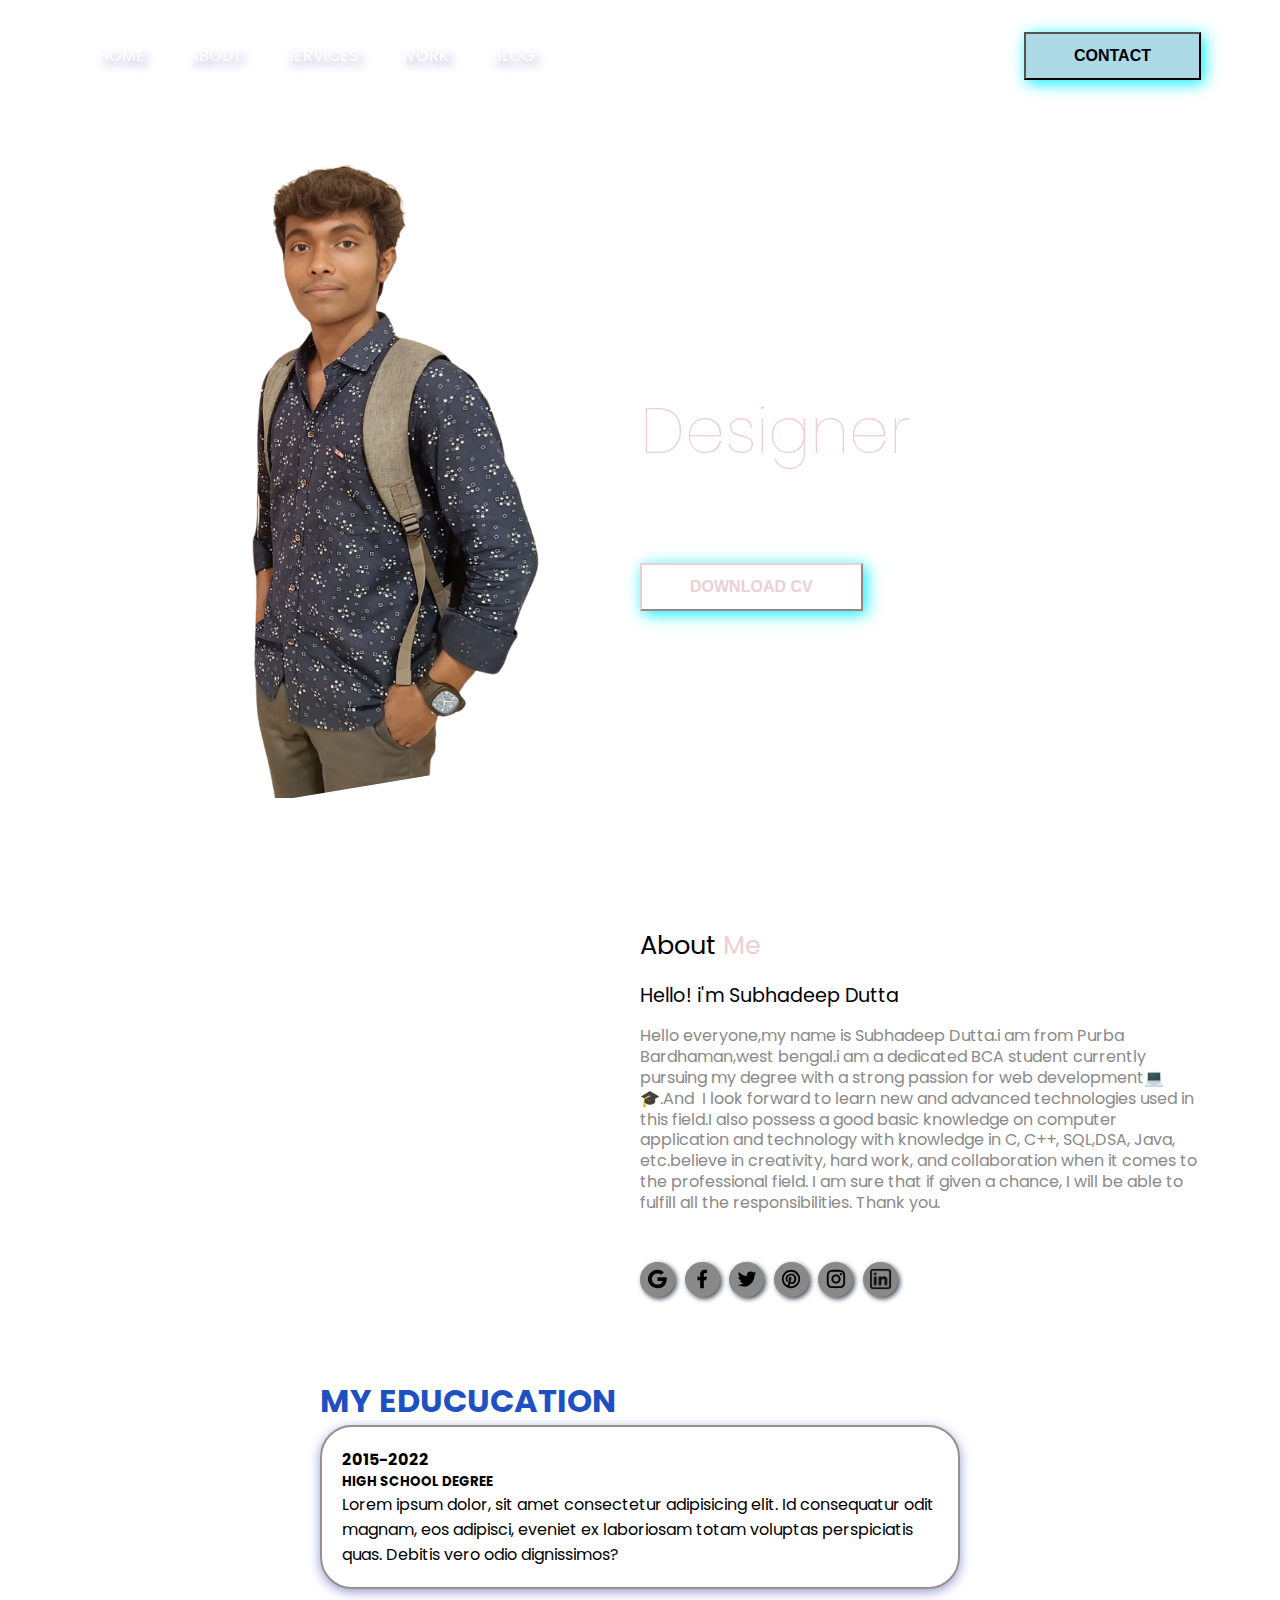
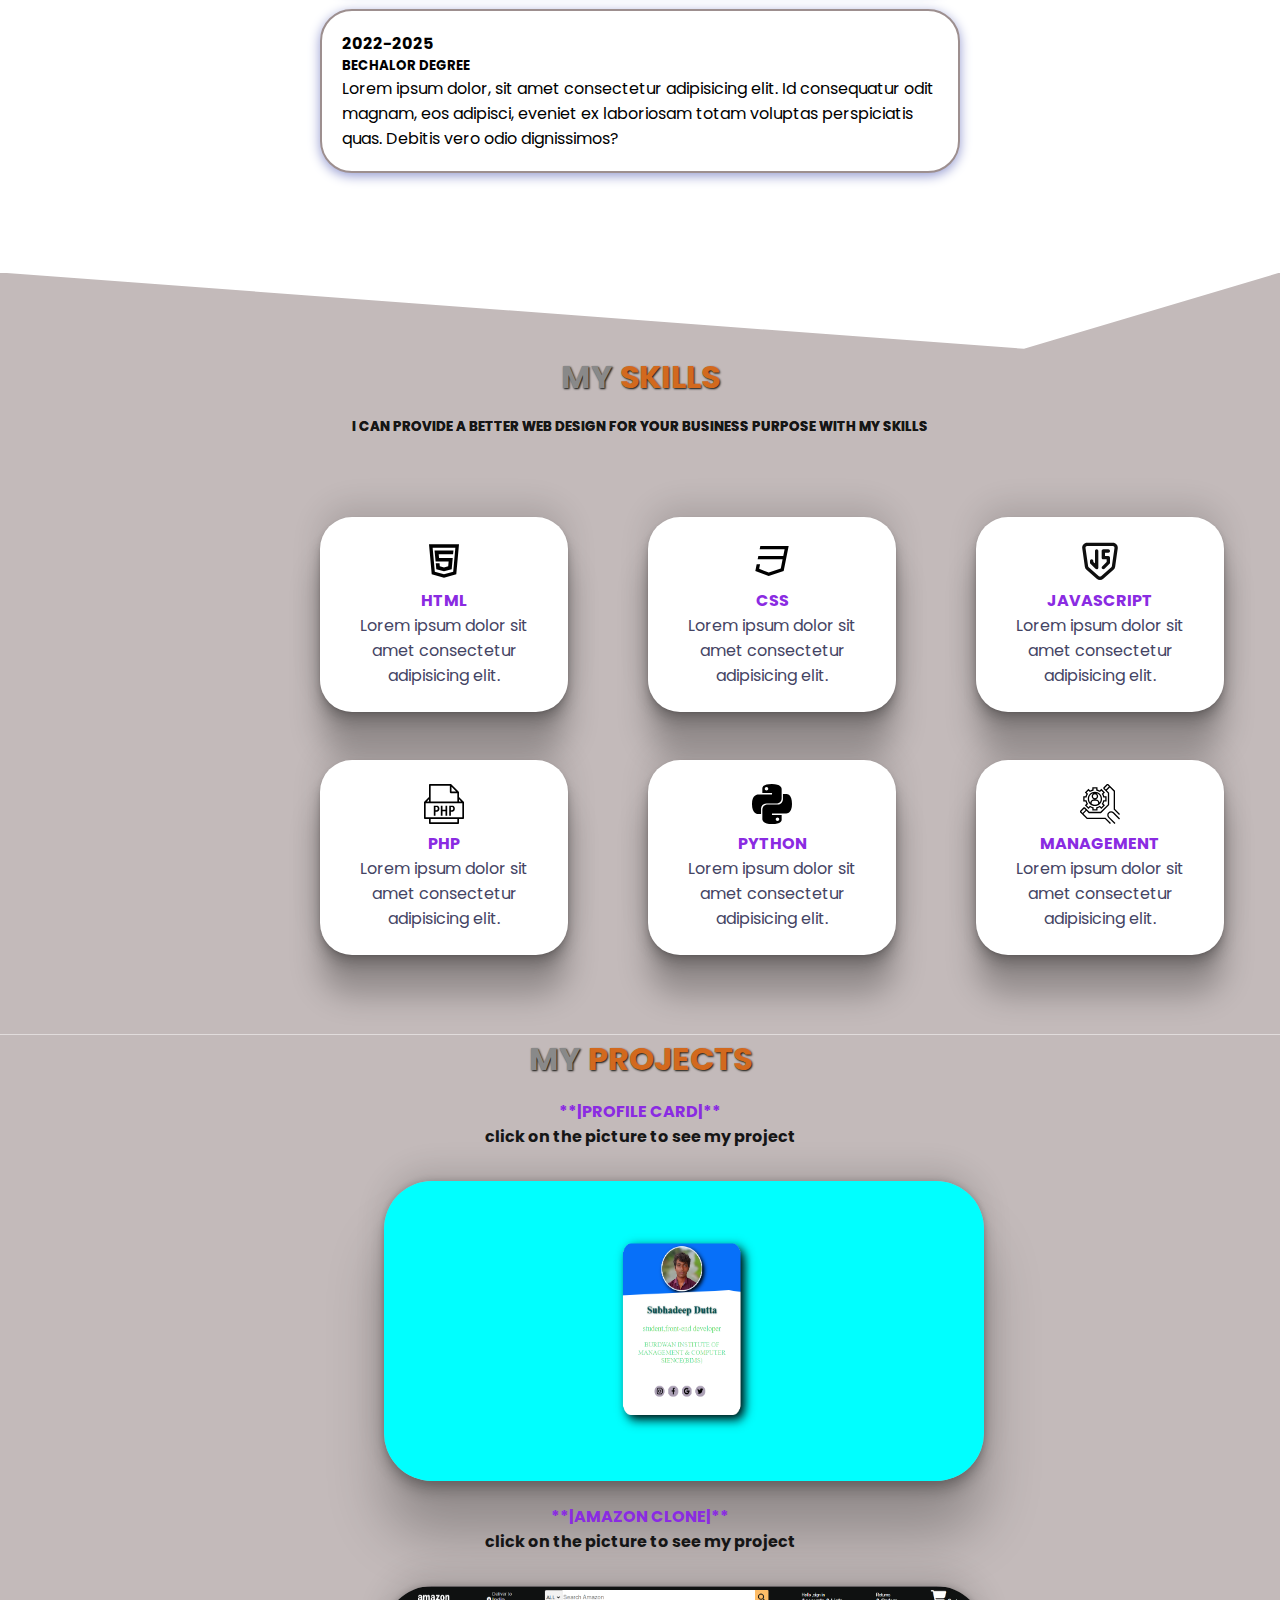
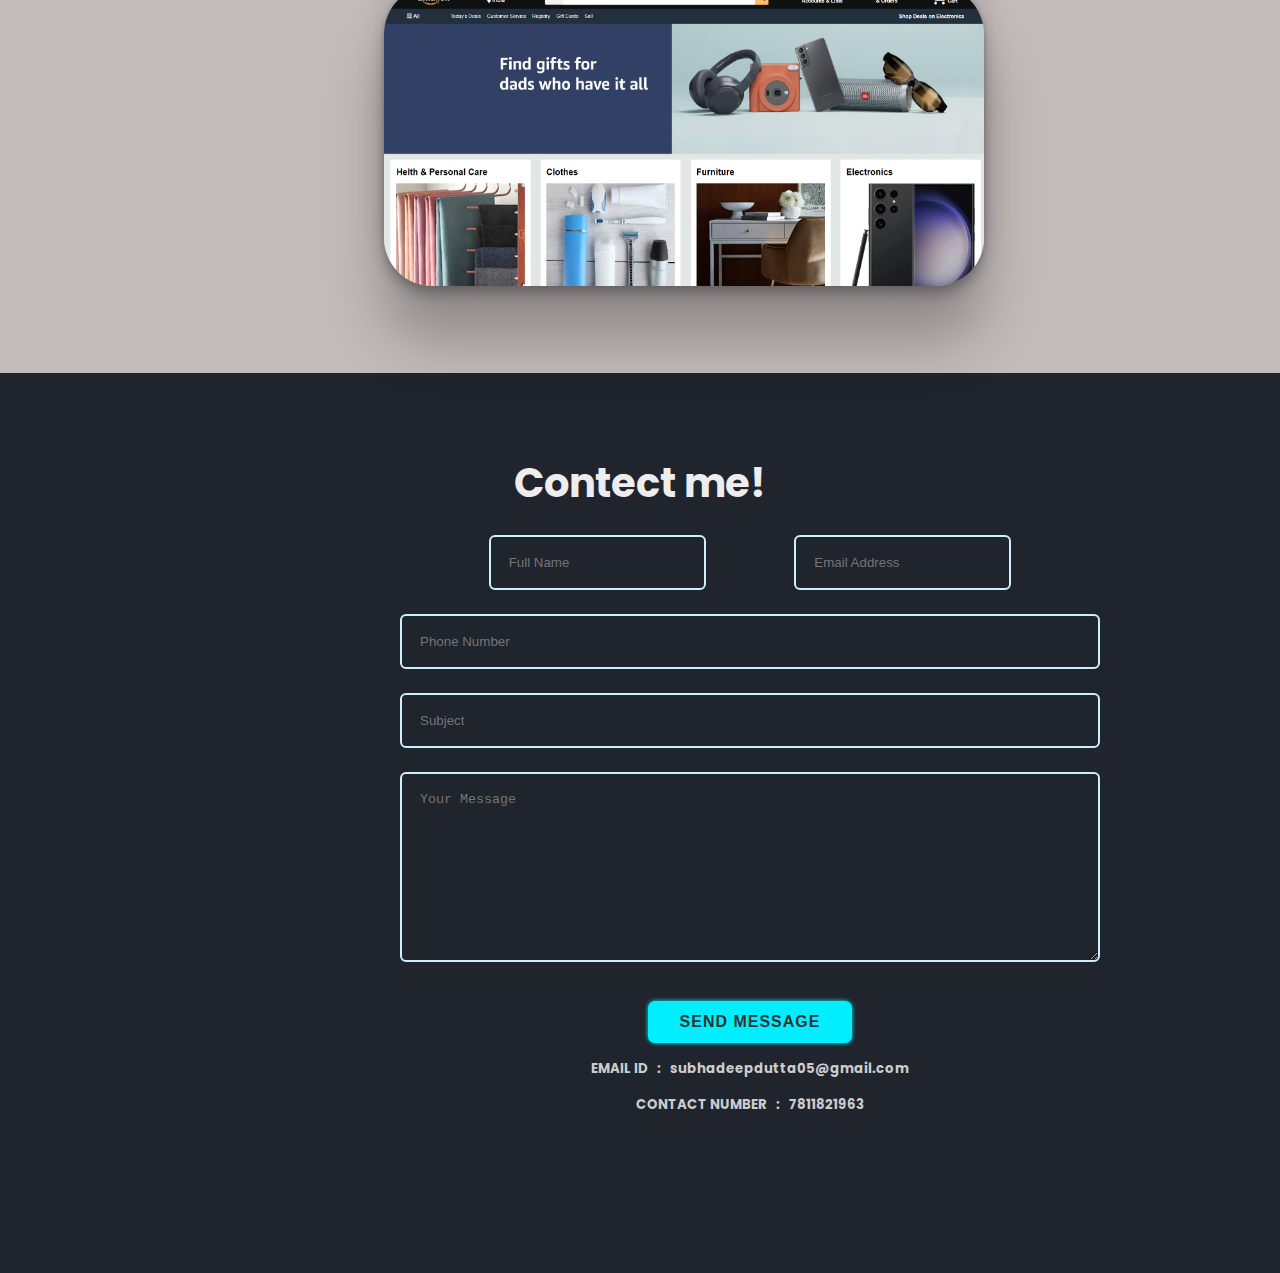
==== index.html @ d921f300 "Add files via upload" ====
<!DOCTYPE html>
<html lang="en">

<head>
    <meta charset="UTF-8">
    <meta name="viewport" content="width=device-width, initial-scale=1.0">
    <title>Document</title>
    <link rel="stylesheet" href="style.css">
<link href="https://fonts.googleapis.com/css2?family=Poppins&display=swap" rel="stylesheet">
</head>

<body>
   <header>
      <div class="container">
          <nav id="main-nav" class="flex items-center justify-between">
              <div class="left flex items-center">
                  <div>
                      <a href="#">Home</a>
                      <a href="#about">About</a>
                      <a href="#services">Services</a>
                      <a href="#work">Work</a>
                      <a href="#blog">Blog</a>
                  </div>
              </div>
              <div class="right">
                 <a href="#contacts"><button class="btn btn-primary">Contact</button></a> 
              </div>
          </nav>
          <div class="hero flex items-center justify-between">
              <div class="left flex-1 flex justify-center">
                  <img src="./images/man.png" alt="">
              </div>
              <div class="right flex-1">
                  <h6>Subhadeep Dutta</h6>
                  <h1>I'm a Web <span>Designer</span></h1>
                  <p>If you think math is hard, try web design</p>
                  <div>
                      <button class="btn btn-secondary">DOWNLOAD CV</button>
                  </div>
              </div>
          </div>
      </div>
  </header>

  <section id="about" class="about">
      <div class="container flex items-center">
          <div class="flex-1">
              <img id="about-me-img" src="./images/replicate-iamge.jpg" alt="">
          </div>
          <div class="flex-1">
              <h1>About <span>Me</span></h1>
              <h3>Hello! i'm Subhadeep Dutta</h3>
              <p>Hello everyone,my name is Subhadeep Dutta.i am from Purba Bardhaman,west bengal.i am a dedicated BCA student currently pursuing my degree with a strong passion for web development💻🎓.And  I look forward to learn new and advanced technologies used in this field.I also possess a good basic knowledge on computer application and technology with knowledge in C, C++, SQL,DSA, Java, etc.believe in creativity, hard work, and collaboration when it comes to the professional field. I am sure that if given a chance, I will be able to fulfill all the responsibilities. Thank you.</p>
                 <div class="social">
                  <a href="#"><img src="./images/website2.svg" alt=""></a>
                  <a href="https://www.facebook.com/share/PPge6ZW92AiLpZx1/?mibextid=qi2Omg"><img src="./images/facebook2.svg" alt="">
                </a>
                  <a href="#"> <img src="./images/twitter2.svg" alt=""></a>
                  <a href="#"> <img src="./images/pintrest2.svg" alt=""></a>
                  <a href="#"> <img src="./images/instagram-line.svg" alt=""></a>
                  <a href="https://www.linkedin.com/in/subhadeep-dutta-913656310?utm_source=share&utm_campaign=share_via&utm_content=profile&utm_medium=android_app"><img src="./images/linkedin-svgrepo-com.png" alt=""></a>
                </div>
            </div> 
       </div>
   </section>

  <section class="education">
        <h1>MY EDUCUCATION</h1>
        <div class="content">
             <div class="box">
              <h4>2015-2022</h4>
              <h5>HIGH SCHOOL DEGREE</h5>
               <p>Lorem ipsum dolor, sit amet consectetur adipisicing elit. Id consequatur odit magnam, eos adipisci, eveniet ex laboriosam totam voluptas perspiciatis quas. Debitis vero odio dignissimos?</p>
            </div>
            <div class="box">
               <h4>2022-2025</h4>
               <h5>BECHALOR DEGREE</h5>
               <p>Lorem ipsum dolor, sit amet consectetur adipisicing elit. Id consequatur odit magnam, eos adipisci, eveniet ex laboriosam totam voluptas perspiciatis quas. Debitis vero odio dignissimos?</p>
              </div>
        </div>
  </section>

<section id="services" class="container-3">
    <div class="header-2">
       <h1><span>MY</span> SKILLS</h1>
       <h5>I CAN PROVIDE A BETTER WEB DESIGN FOR YOUR BUSINESS PURPOSE WITH MY SKILLS</h5>
    </div>
    <div class="cards">
       <div>
        <img src="./images/html5.svg" alt="">
        <h4>HTML</h4>
        <p>Lorem ipsum dolor sit amet consectetur adipisicing elit.</p>
       </div>

       <div>
        <img src="./images/css.svg" alt="">
        <h4>CSS</h4>
        <p>Lorem ipsum dolor sit amet consectetur adipisicing elit.</p>
       </div>

       <div>
        <img src="./images/js-svgrepo-com.svg" alt="">
        <h4>JAVASCRIPT</h4>
        <p>Lorem ipsum dolor sit amet consectetur adipisicing elit.</p>
       </div>

       <div>
        <img src="./images/php-svgrepo-com.svg" alt="">
        <h4>PHP</h4>
        <p>Lorem ipsum dolor sit amet consectetur adipisicing elit.</p>
       </div>

       <div>
        <img src="./images/python-127-svgrepo-com.svg" alt="">
        <h4>PYTHON</h4>
        <p>Lorem ipsum dolor sit amet consectetur adipisicing elit.</p>
       </div>

       <div>
        <img src="./images/management-svgrepo-com.svg" alt="">
        <h4>MANAGEMENT</h4>
        <p>Lorem ipsum dolor sit amet consectetur adipisicing elit.</p>
       </div>
    </div>
</section>

<section id="work" class="container-4">
     <div class="header-2">
        <h1><span>MY</span> PROJECTS</h1>
     </div>
        <div class="1st-p">
            <h4><SPAN>**|PROFILE CARD|** </SPAN><br>click on the picture to see my project</h4>
          <a href="./project 3/sample.html"><img src="./images/Screenshot (6).png" alt=""></a>
          <h4><span>**|AMAZON CLONE|**</span><br>click on the picture to see my project</h4>
          <a href="./project 4/index.html"><img src="./images/Screenshot (3).png" alt=""></a>
        </div>
</section>

      <section id="contacts" class="Contact">
          <h2>Contect me!</h2>
          <form action="#">
              <div class="input-box">
                  <div class="input-field field">
                     <input type="text" placeholder="Full Name" id="name" class="item" autocomplete="off">
                  </div>
                 <div class="input-field field">
                    <input type="email" placeholder="Email Address" id="mail" class="item" autocomplete="off">
                 </div>
              </div>
                  <div class="input-field field">
                    <input type="text" placeholder="Phone Number" id="number" class="item" autocomplete="off">
                 </div>
                 <div class="input-field field">
                    <input type="text" placeholder="Subject" id="Subject" class="item" autocomplete="off">
                 </div>
       
              <div class="textarea-field field">
                  <textarea name="" id="message" cols="30" rows="10" placeholder="Your Message" class="item" autocomplete="off"></textarea>
              </div>
       
              <button type="submit">SEND MESSAGE</button>
              <h5>EMAIL&nbsp;ID&nbsp;&nbsp;&nbsp;:&nbsp;&nbsp;&nbsp;subhadeepdutta05@gmail.com</h5>
              <h5>CONTACT NUMBER&nbsp;&nbsp;&nbsp;:&nbsp;&nbsp;&nbsp;7811821963</h5>
           </form>
    </section>

    <script src="script.js"></script>
</body>

</html>
---- style.css ----
@import 'utilities.css';
@import 'responsive.css';
:root{
   --primary:#EDCFD3;
   --dark:#161616;
   --pure:#FFFFFF;
   --ternary:#898989;
   --light:#f2f2f2;
}
body{
   font-family: 'Poppins', sans-serif;
}
*{
   padding: 0;
   margin: 0;
   box-sizing: border-box;
   -webkit-font-smotthing:antialised;
}
header{
   background-image: url(./images/picture.jpg);
   clip-path: polygon(0 0,100% 0,100% 100%,60% 85%,0 100%);
   background-position: left;
}
.container{
   max-width: 1152px;
   padding:0 15px;
   margin: 0 auto;
}
header nav .right button{
   box-shadow: 3px 3px 15px #0ef;
}
header nav .left a{
   color: var(--pure);
   text-decoration: none;
   margin: 1.2rem;
   text-shadow:5px 5px 10px rgb(169, 165, 207);
   text-transform: uppercase;
   transition: all .3s ease;
}
header nav .left a:hover{
   color: blueviolet;
}
header nav{
   padding:2rem 0;

}
.hero{
   padding:3rem 0;
}
.hero .left img{
   width: 450px;

}
.hero .right{
   color: var(--pure);
}
.hero .right button{
   box-shadow: 3px 3px 15px #0ef;
}
.hero .right h6{
   font-size: 1.6rem;
   color: var(--pure);
   margin-bottom: 0.5rem;
}
.hero .right h1{
   font-size: 4rem;
   font-weight: 100;
   line-height: 1.3;
   margin-bottom: 2rem;
}
.hero .right h1 span{
   color: var(--primary);
}
.hero .right p{
   line-height: 1.7;
   margin-bottom: 2rem;
}
.hero .right{
   margin-top: -6rem;
}





section{
   padding:5rem 0;
}
#about-me-img{
   height: 400px;
   margin-left: 6rem;
   margin-right: 4rem;
   box-shadow: 20px 20px 40px #161616;
}
section.about h1{
   margin-bottom: 1rem;
   font-size: 1.6rem;
   font-weight: 400;
}
section.about h1 span{
   color: var(--primary);
}
section.about h3{
   font-size: 1.2rem;
   margin-bottom: 1rem;
   font-weight: 400;
}
section.about p{
   font-family: 'Comfortaa', sans-serif;
   font-family: 'Poppins', sans-serif;
   color: var(--ternary);
   line-height: 1.3rem;
}
section.about .social{
   display:flex;
}

section.about .social a{
  background: var(--ternary);
  display: flex;
  align-items: center;
  justify-content: center;
  width:35px;
  height: 35px;
  border-radius:50%;
  margin-right: 0.6rem;
  margin-top: 3rem;
  box-shadow: 2px 2px 5px #454b58;
}
section.about .social a img{
   width: 100%;
   height: 100%;
   padding:0.4rem;
}
section.about .social a:hover{
   background:var(--primary)
}






.container-3{
  background-color:#c3baba;
  clip-path: polygon(0% 0%,80% 10%,100% 0%,100% 100%, 0% 100%);
}
.header-2{
   text-align:center;
   color: chocolate;
   text-shadow: 1px 1px 2px rgb(17, 18, 12);
}
.header-2 span{
   color: var(--ternary);
   text-shadow: 1px 1px 2px rgb(15, 15, 11);
}
.header-2 h5{
   color: #161616;
   margin-top: 1rem;
   text-shadow: 0px 0px 0px ;
}
.cards img{
   height: 40px;
   margin-left: 5rem;
   margin-right: 5rem;
}
.cards{
   margin-top: 5rem;
   align-items: center;
   margin-left:20rem;
   margin-right:20rem;
   display: grid;
   grid-template-columns:repeat(3,1fr);
   grid-column-gap:5rem;
   grid-row-gap:3rem;
}
.cards div{
   background: var(--pure);
   padding-left: 1.5rem;
   padding-bottom: 1.5rem;
   padding-top: 1.5rem;
   padding-right: 1.5rem;
   box-shadow: rgba(0, 0, 0, 0.25) 0px 40px 30px, rgba(0, 0, 0, 0.12) 0px -12px 30px, rgba(0, 0, 0, 0.12) 0px 4px 6px, rgba(0, 0, 0, 0.17) 0px 12px 13px, rgba(19, 0, 0, 0.09) 0px 1px 2px;
   border-radius: 2rem;
}
.cards div h4{
   color: blueviolet;
   text-align: center;
}
.cards div p{
   color: rgb(68, 68, 100);
   text-align: center;
}
.cards div:hover{
   background: var(--ternary);
}





.container-4{
   background-color: #c3baba;
 }
 .container-4 .header-2{
   margin-top: -5rem;
   text-shadow: 1px 1px 2px rgb(18, 18, 11);
 }
 .container-4 h4 span{
   color:blueviolet
 }

 .container-4 h4{
   padding-top: 1rem;
   color:var(--dark);
   text-align: center;
   
 }
.container-4 img{
   width: 600px;
  height: 300px;
  margin-left: 30%;
  margin-right:30%;
  margin-top:2rem ;
  box-shadow: rgba(0, 0, 0, 0.25) 0px 54px 55px, rgba(0, 0, 0, 0.12) 0px -12px 30px, rgba(0, 0, 0, 0.12) 0px 4px 6px, rgba(0, 0, 0, 0.17) 0px 12px 13px, rgba(0, 0, 0, 0.09) 0px -3px 5px;
  border-radius: 3rem;
  
}
.container-4 img:hover{
   box-shadow: 0 0 50px rgb(18, 24, 144);
}






.education h1{
 color: #1d51c3;
}
.education{
   margin-top: -5rem;
   padding-left: 20rem;
   padding-right: 20rem;
}
.education .content .box{
   position: relative;
	padding: 20px;
	border: 2px solid #9d8f8f;
	background-color: #ffffff;
	cursor: pointer;
	transition: all 0.4s;
	margin-bottom: 20px;
   border-radius: 2rem;
   box-shadow: 0px 3px 12px 0px #959bd1;

}
.education .content .box:hover{
	box-shadow: 0px 3px 12px 0px #959bd1;
	border: 1px solid transparent;
   background-color: #9d8f8f;
}






.Contact{
   justify-content: center;
   align-items: center;
   min-height: 100vh;
   background-color: #1f242d;
}
.Contact h2{
   font-size: 40px;
   color: #ededed;
   text-align: center;
   margin-bottom: 10px;
}
.Contact form{
   padding-left: 25rem;
   width: 1100px;
   text-align: center;
}
form .input-box{
   display: flex;
   justify-content: space-evenly;
}
.field .item{
   width: 100%;
   padding: 18px;
   background: transparent;
   border: 2px solid #cef;
   outline: none;
   border-radius: 6px;
   color: #ededed;
   margin: 12px 0;
}
.field .item ::placeholder{
   color: rgba(255, 255, 255,.3);
}
form button{
   padding: 12px 32px;
   background: #0ef;
   outline: none;
   border: none;
   border-radius: 7px;
   box-shadow: 0 0 4px #0ef;
   font-size: 16px;
   color: #333;
   letter-spacing: 1px;
   font-weight: 600;
   cursor: pointer;
   margin-top: 20px;
   transition: .5s;
}
form button:hover{
   box-shadow: 0 0 14px #0ef;

}
.Contact h5{
   padding-top: 1rem;
   color: #ccc;
}

@media screen and (max-width: 600px){
   header{
      background-image: url(./images/picture.jpg);
      clip-path: polygon(0 0,100% 0,100% 100%,0% 90%,0 100%);
   }
   .hero .left img{
      width: 220px;
      margin-left: -2rem;
   }
   .container{
      max-height: 500px;
      
      padding:0 5px;
      margin: 0 auto;
   }
   header nav .right button{
      margin-right: 1rem;
   }
   header nav .left a{
      color: var(--pure);
      text-decoration: none;
      margin: .2rem;
      font-size: medium;
      text-shadow:5px 5px 10px rgb(169, 165, 207);
      text-transform: uppercase;
      transition: all .2s ease;
   }
   header nav .left a:hover{
      color: blueviolet;
      text-shadow:4px 4px 20px rgb(0, 0, 0);
   }
   .hero{
      padding-top:3rem;
   }
   .hero .right{
      color: var(--pure);
   }
   .hero .right h6{
      font-size: 1.4rem;
      color:#9da7bc;
      margin-top: 4.4rem;
      margin-bottom: 0.5rem;
   }
   .hero .right h1{
      font-size: 2.5rem;
      font-weight: 80;
      line-height: 1;
      margin-bottom: 2rem;
   }
   .hero .right h1 span{
      color: var(--primary);
   }
   .hero .right p{
      line-height: 1.2;
      margin-bottom: 1.3rem;
   }
   .hero .right{
      margin-top: -5rem;
      margin-left: -2,5rem;
   }
  
   


   section{
      padding:2rem;
      #about-me-img{
         display: none;
      }
   }
   section.about h1{
      margin-bottom: 1rem;
      font-size: 1.6rem;
      font-weight: 400;
      margin-left: -2rem;
   }
   section.about h1 span{
      color: var(--primary);
   }
   section.about h3{
      font-size: 1.2rem;
      margin-bottom: 1rem;
      font-weight: 400;
      margin-left: -2rem;
   }
   section.about p{
      font-family: 'Comfortaa', sans-serif;
      font-family: 'Poppins', sans-serif;
      color: var(--ternary);
      line-height: 1rem;
      margin-left: -2rem;
   }
   section.about .social{
      display:flex;
      margin-left: -1.5rem;
   }
   
   section.about .social a{
     background: var(--ternary);
     display: flex;
     align-items: center;
     justify-content: center;
     width:35px;
     height: 35px;
     border-radius:50%;
     margin-right: 1rem;
     margin-top: 1.5rem;
     box-shadow: 2px 2px 5px #454b58;
   }
   section.about .social a img{
      width: 100%;
      height: 100%;
      padding:0.4rem;
   }
   section.about .social a:hover{
      background:var(--primary)
   }
   
  
   
   .education h1{
      color: #1d51c3;
      margin-left: 2rem;
     }
     .education{
       margin-top: 0.2rem;
        padding-left: 2rem;
        padding-right: 2rem;
     }
     .education .content .box{
        position: relative;
        padding: 20px;
        border: 2px solid #9d8f8f;
        background-color: #ffffff;
        cursor: pointer;
        transition: all 0.4s;
        margin-left: 0.3rem;
        margin-bottom: 20px;
        border-radius: 2rem;
        box-shadow: 0px 6px 20px 0px #959bd1;
     
     }
     .education .content .box:hover{
        box-shadow: 0px 5px 30px 0px #959bd1;
        border: 1px solid transparent;
        background-color: #9d8f8f;
     }
     



     .container-3{
      background-color:#c3baba;
      clip-path: polygon(0% 0%,100% 7%,100% 100%, 0% 100%);
    }
    .header-2{
       text-align:center;
       color: chocolate;
       text-shadow: 1px 1px 2px rgb(17, 18, 12);
    }
    .header-2 span{
       color: var(--ternary);
       text-shadow: 1px 1px 2px rgb(15, 15, 11);
    }
    .header-2 h5{
       color: #161616;
       margin-top: 1rem;
       text-shadow: 0px 0px 0px ;
    }
    .cards img{
       height: 30px;
       margin-left: rem;
       margin-right: 5rem;
    }
    .cards{
       margin-top: 1.5rem;
       align-items: center;
       margin-left:-1.5rem;
       margin-right:0.4rem;
       display: grid;
       grid-template-columns:repeat(2,1fr);
       grid-column-gap:0.5rem;
       grid-row-gap:0.5rem;
    }
    .cards div{
       background: var(--pure);
       padding-left:0.1rem;
       padding-bottom: 0.1rem;
       padding-top: 0.1rem;
       padding-right: 0.1rem;
       box-shadow: rgba(0, 0, 0, 0.25) 0px 15px 25px, rgba(0, 0, 0, 0.12) 0px -12px 30px, rgba(0, 0, 0, 0.12) 0px 4px 6px, rgba(0, 0, 0, 0.17) 0px 12px 13px, rgba(19, 0, 0, 0.09) 0px 1px 2px;
       border-radius: 2rem;
    }
    .cards div h4{
       color: blueviolet;
       text-align: center;
    }
    .cards div p{
       color: rgb(68, 68, 100);
       text-align: center;
    }
    .cards div:hover{
       background: var(--ternary);
    }   


  
    .container-4{
      background-color: #c3baba;
      clip-path: polygon(0 0,100% 0%,100% 100%,0% 95%);
    }
    .container-4 .header-2{
      margin-top: 1rem;
      text-shadow: 1px 1px 2px rgb(18, 18, 11);
    }
    .container-4 h4 span{
      color:blueviolet
    }
   
    .container-4 h4{
      padding-top: 1rem;
      color:var(--dark);
      text-align: center;
      
    }
   .container-4 img{
      width: 250px;
     height: 150px;
     margin-left: 15%;
     margin-right:30%;
     margin-top:2rem ;
     box-shadow: rgba(0, 0, 0, 0.25) 0px 54px 55px, rgba(0, 0, 0, 0.12) 0px -12px 30px, rgba(0, 0, 0, 0.12) 0px 4px 6px, rgba(0, 0, 0, 0.17) 0px 12px 13px, rgba(0, 0, 0, 0.09) 0px -3px 5px;
     border-radius: 3rem;
     
   }
   .container-4 img:hover{
      box-shadow: 0 0 50px rgb(18, 24, 144);
   }




   .Contact{
      justify-content: center;
      align-items: center;
      min-height: 400px;
      background-color: #1f242d;
      clip-path: polygon(0% 0%,100% 5%,100% 100%, 0% 100%);
   }
   .Contact h2{
      font-size: 30px;
      color: #ededed;
      text-align: center;
      margin-bottom: 5px;
   }
   .Contact form{
      padding-left:2rem;
      width: 300px;
      text-align: center;
   }
   form .input-box{
      display: flex;
      justify-content: space-evenly;
   }
   .field .item{
      width: 100%;
      padding: 5px;
      background: transparent;
      border: 2px solid #cef;
      outline: none;
      border-radius: 6px;
      color: #ededed;
      margin-left: 3px;
      margin-right: 3px;
   }
   .field .item ::placeholder{
      color: rgba(255, 255, 255,.3);
   }
   form button{
      padding: 12px 32px;
      background: #0ef;
      outline: none;
      border: none;
      border-radius: 7px;
      box-shadow: 0 0 4px #0ef;
      font-size: 16px;
      color: #333;
      letter-spacing: 1px;
      font-weight: 600;
      cursor: pointer;
      margin-top: 20px;
      transition: .5s;
   }
   form button:hover{
      box-shadow: 0 0 14px #0ef;
   
   }
   .Contact h5{
      padding-top: 1rem;
      color: #ccc;
   }

}
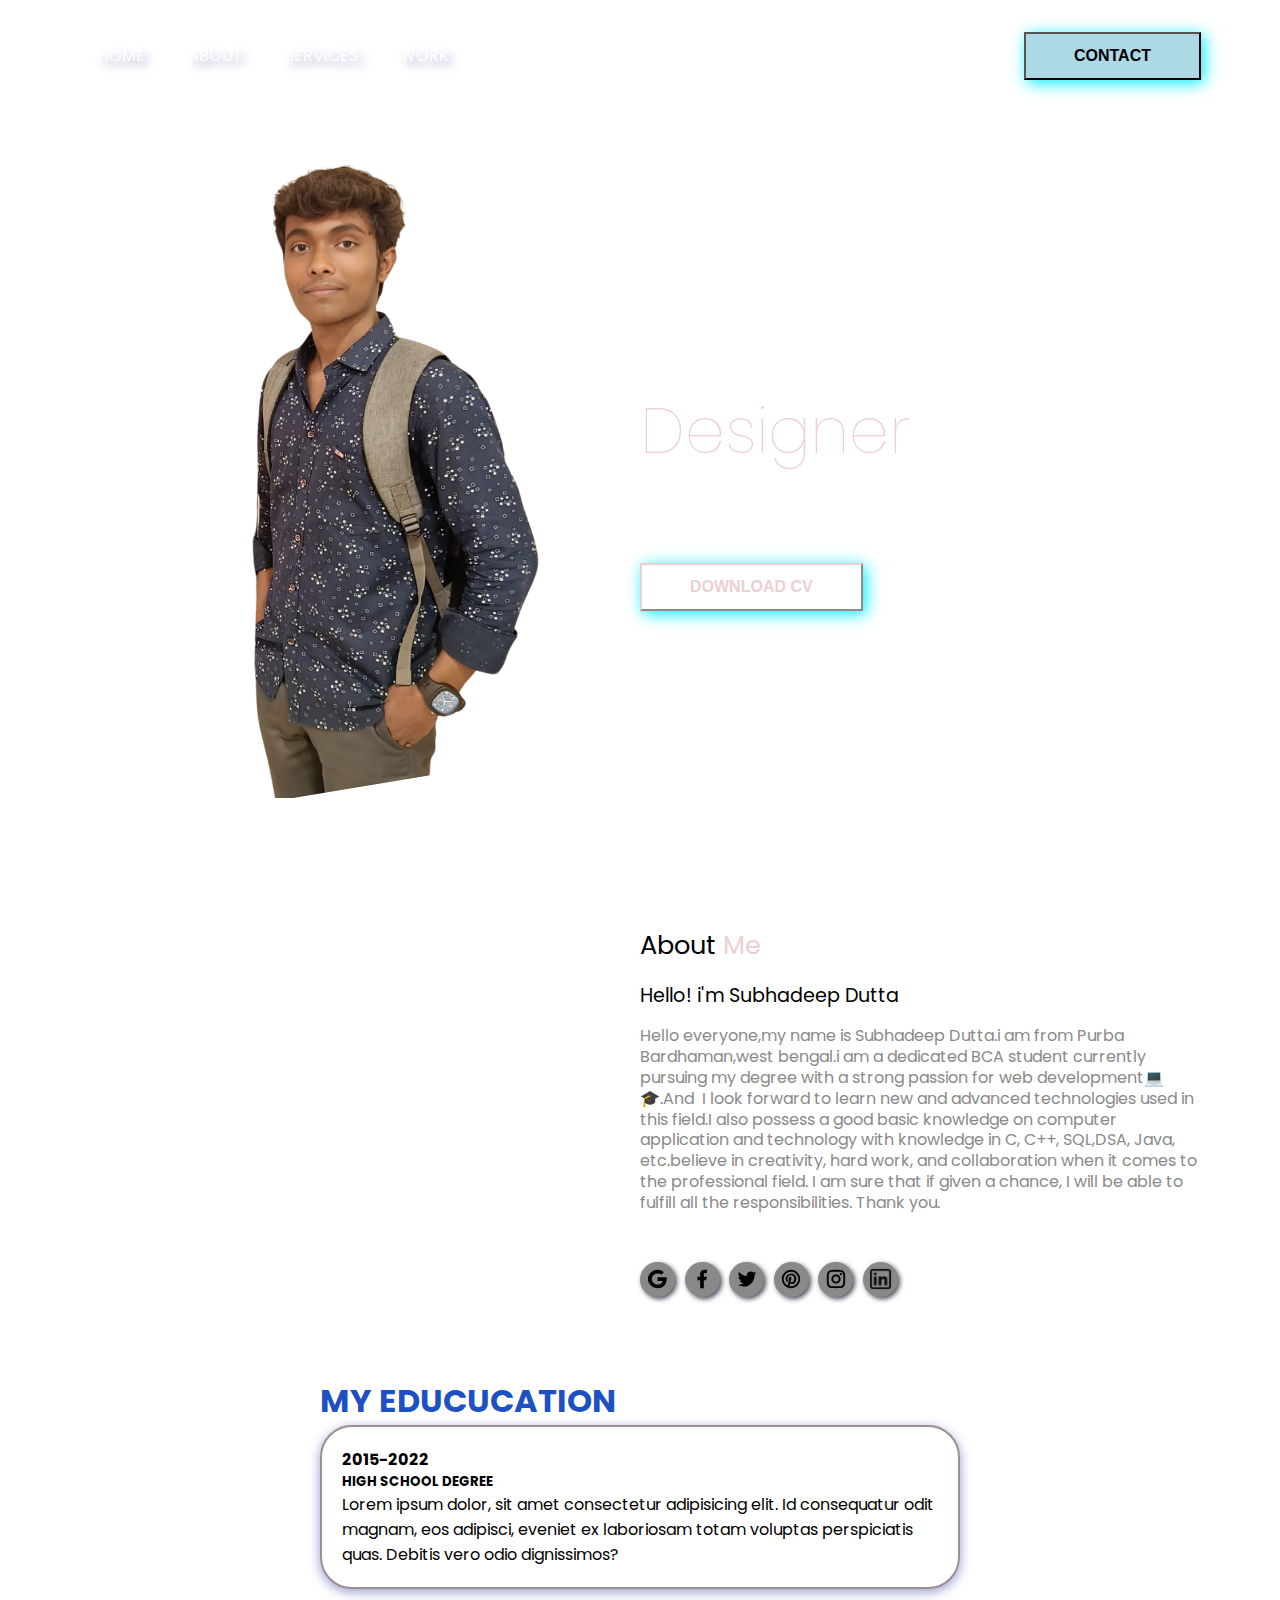
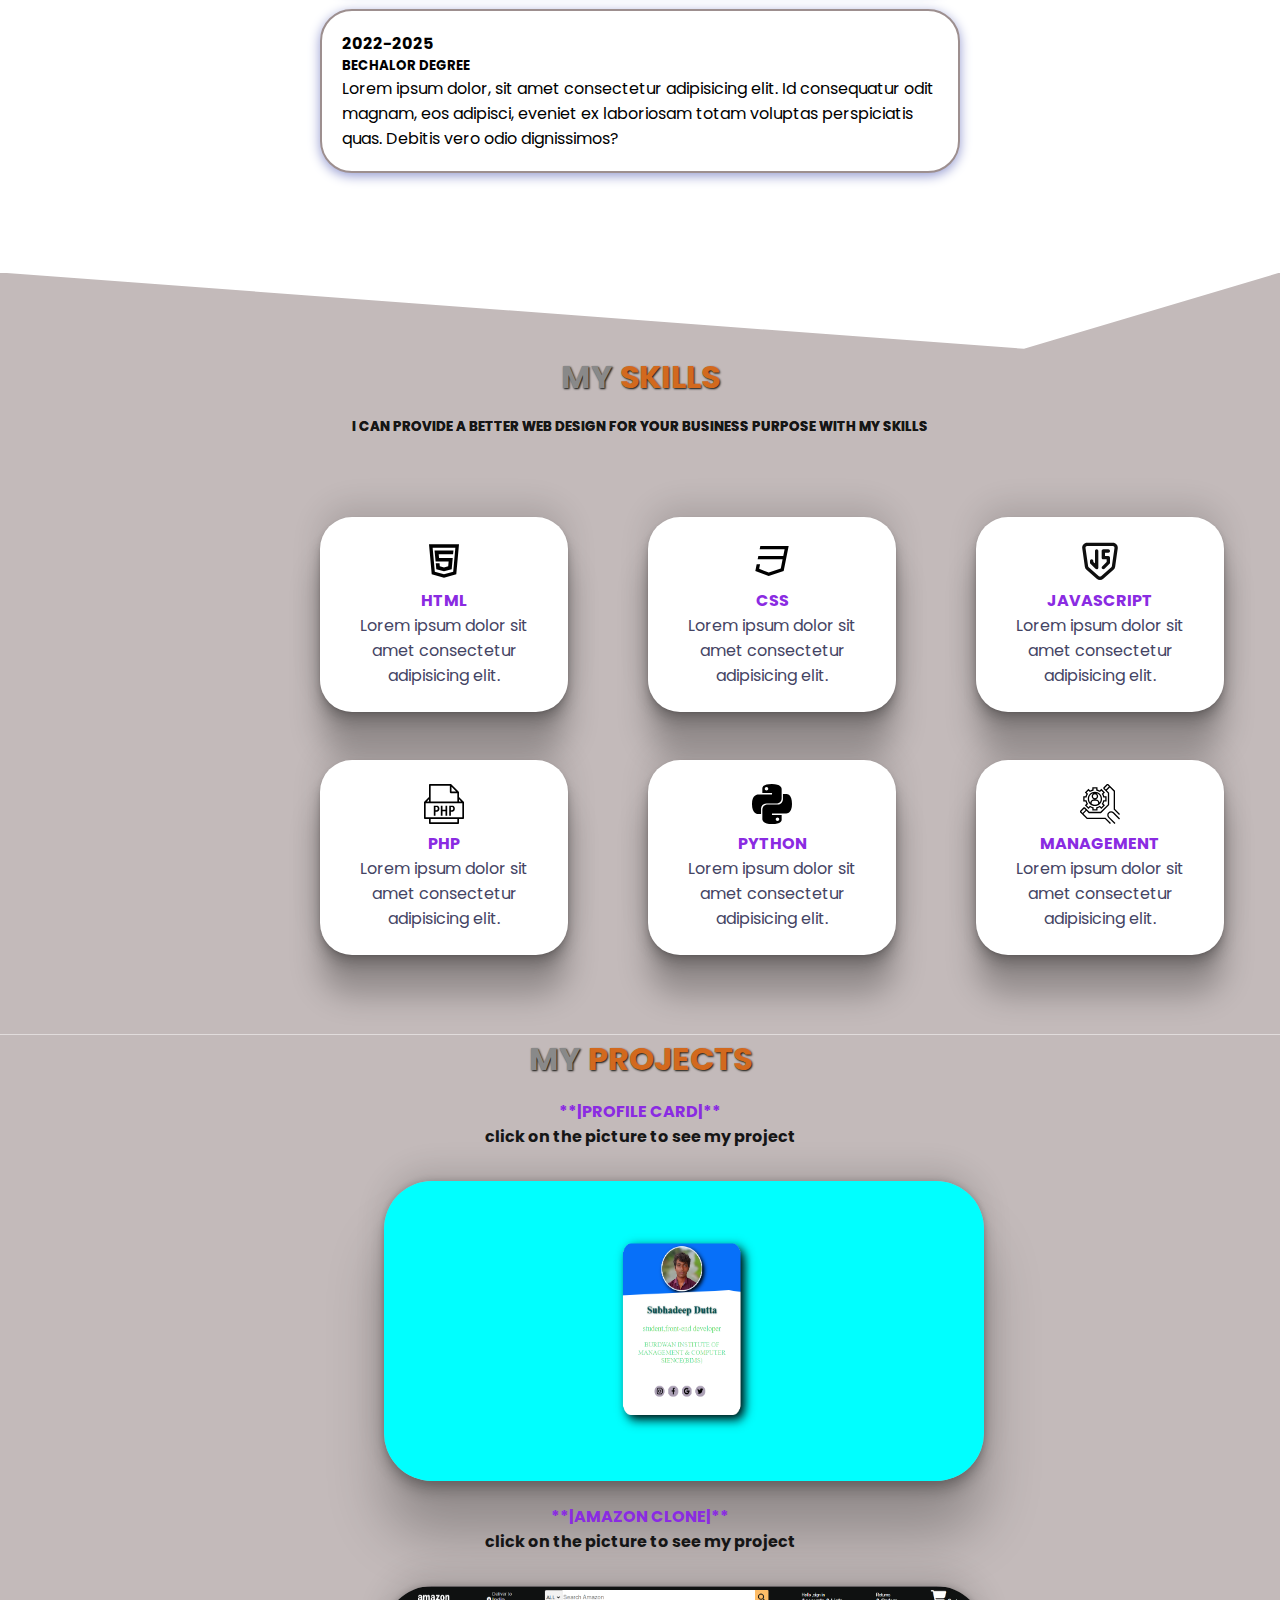
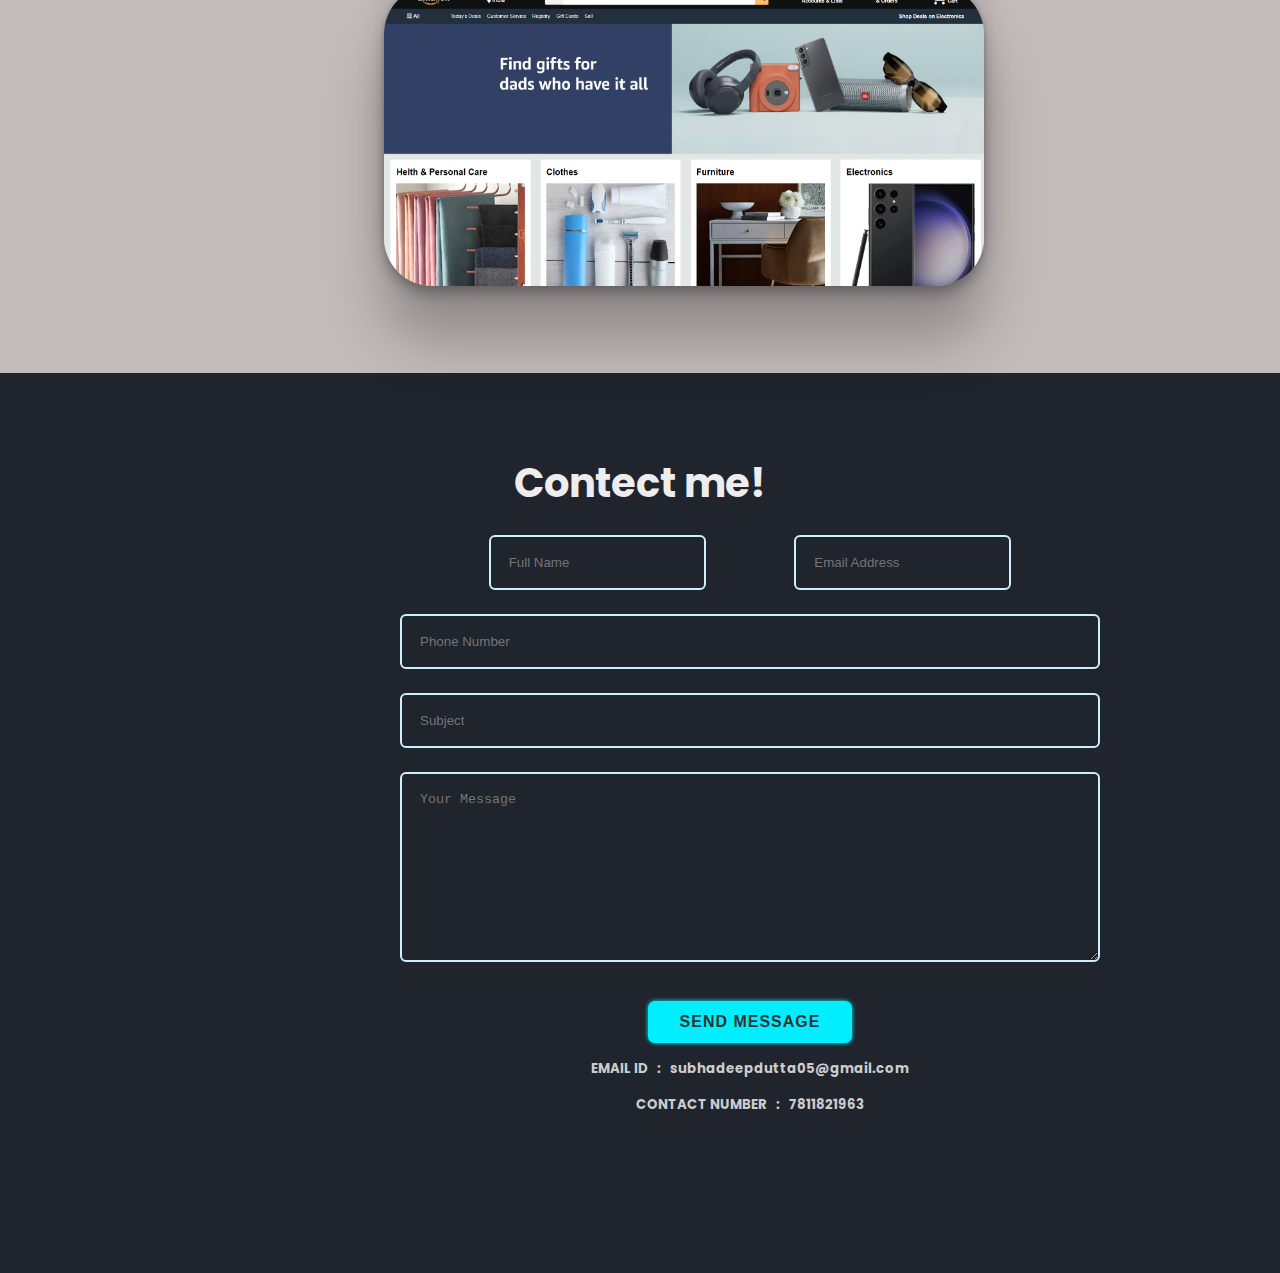
==== commit a3d3f28e: "Update index.html" ====
--- a/index.html
+++ b/index.html
@@ -19,7 +19,6 @@
                       <a href="#about">About</a>
                       <a href="#services">Services</a>
                       <a href="#work">Work</a>
-                      <a href="#blog">Blog</a>
                   </div>
               </div>
               <div class="right">
@@ -167,4 +166,4 @@
     <script src="script.js"></script>
 </body>
 
-</html>+</html>
